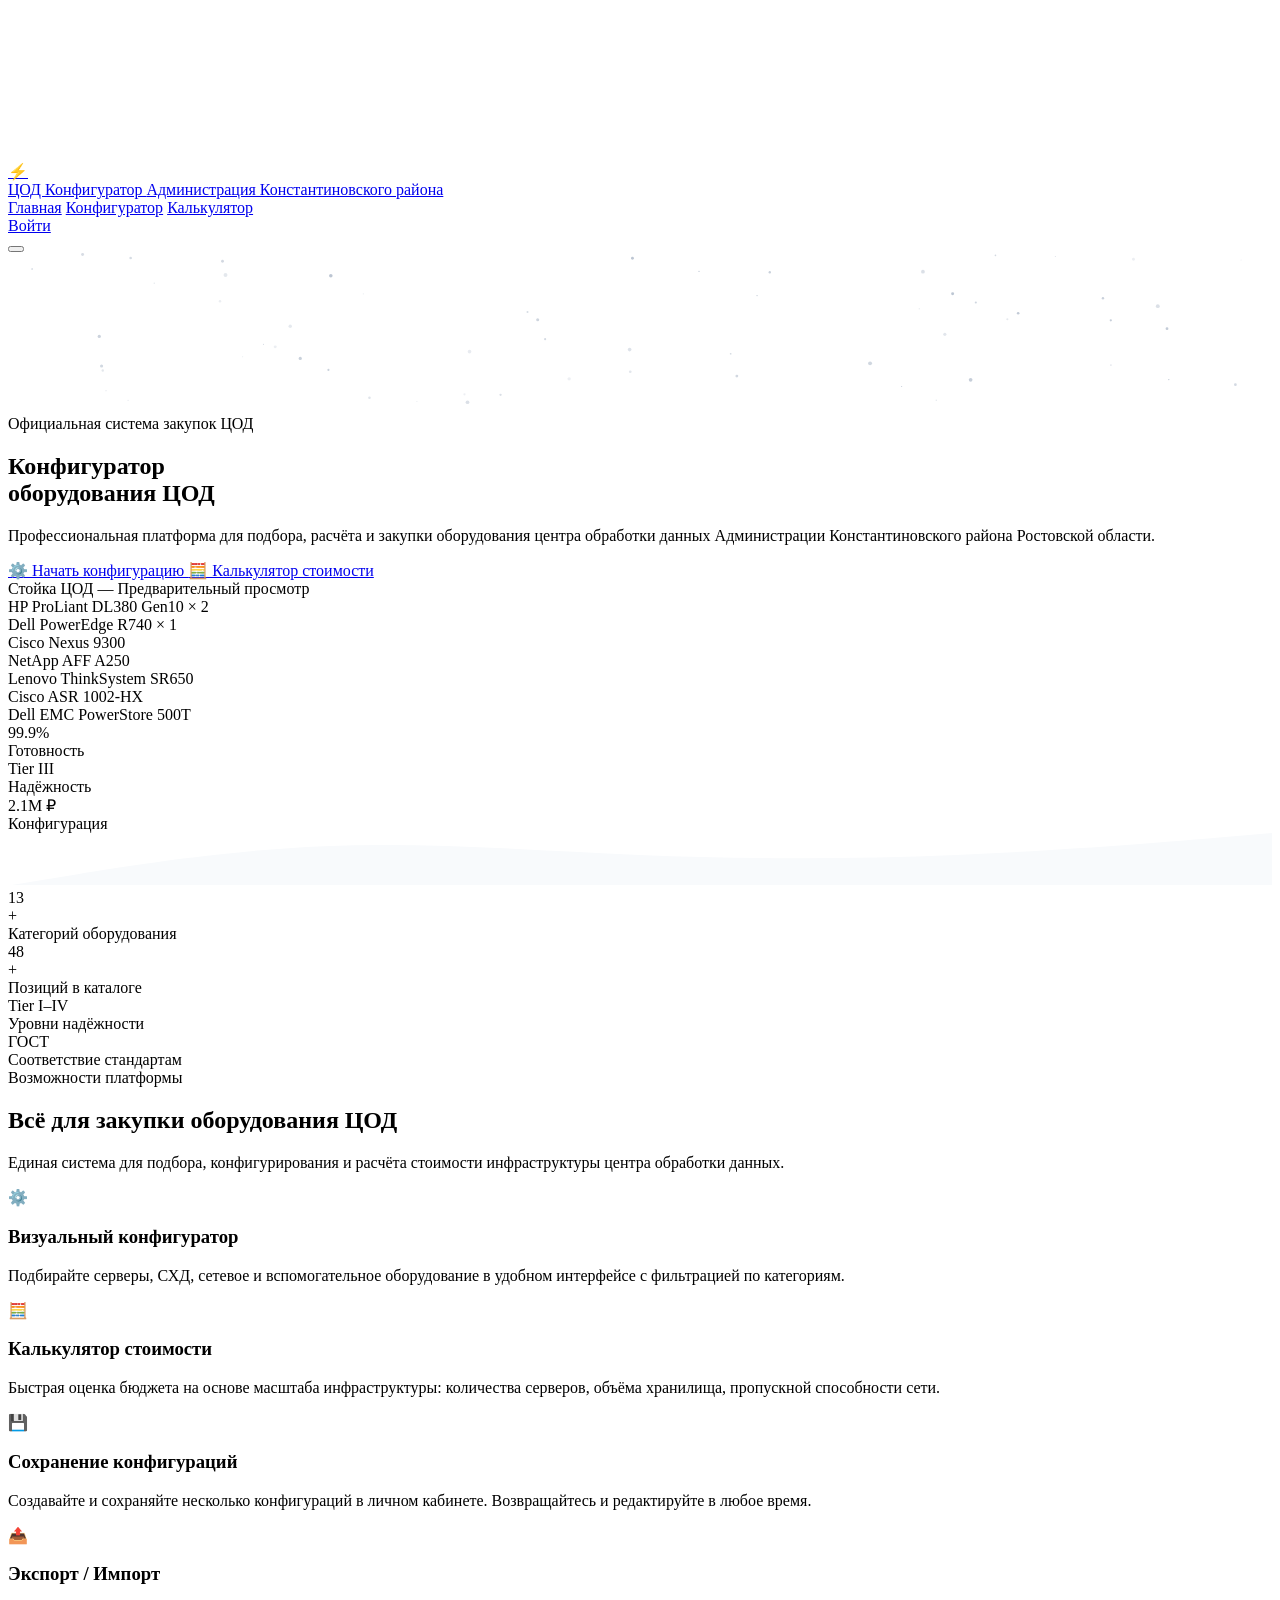
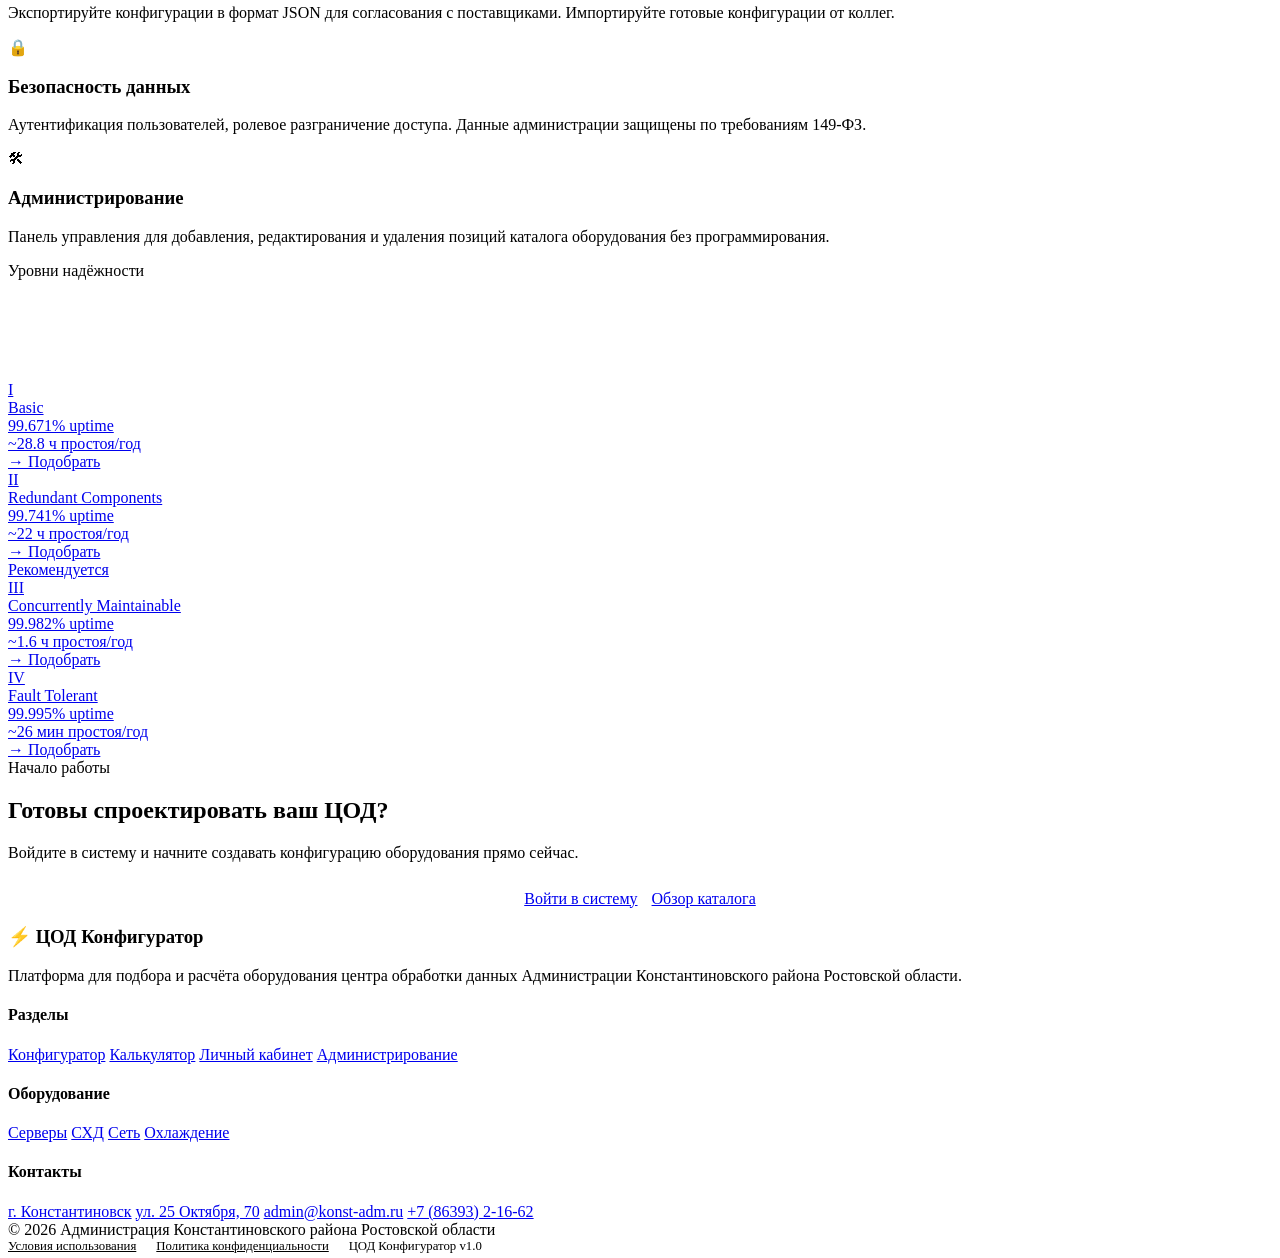
==== web/templates/index.html @ ee96164c "Add files via upload" ====
<!DOCTYPE html>
<html lang="ru">
<head>
<meta charset="UTF-8"><meta name="viewport" content="width=device-width, initial-scale=1">
<title>ЦОД Конфигуратор — Администрация Константиновского района</title>
<link rel="preconnect" href="https://fonts.googleapis.com">
<link href="https://fonts.googleapis.com/css2?family=Playfair+Display:wght@700&family=Raleway:wght@400;500;600;700&display=swap" rel="stylesheet">
<link rel="stylesheet" href="/static/css/main.css">
</head>
<body class="home">

<!-- Фоновая 3D-модель Земли -->
<canvas id="globeCanvas" class="globe-bg" aria-hidden="true"></canvas>

<!-- Navbar -->
<nav class="navbar">
  <a href="/" class="navbar-brand">
    <div class="logo-icon">⚡</div>
    <div>
      ЦОД Конфигуратор
      <span class="sub">Администрация Константиновского района</span>
    </div>
  </a>
  <div class="navbar-nav">
    <a href="/" class="active">Главная</a>
    <a href="/configurator">Конфигуратор</a>
    <a href="/calculator">Калькулятор</a>
    <a href="/cabinet" id="nav-cabinet" style="display:none">Кабинет</a>
    <a href="/admin" id="nav-admin" style="display:none">Администрирование</a>
  </div>
  <div class="navbar-actions">
    <a href="/login" class="btn btn-primary" id="nav-login">Войти</a>
  </div>
  <button class="nav-toggle" aria-label="Меню" onclick="toggleNav()">
    <span></span><span></span><span></span>
  </button>
</nav>

<main class="page">

  <!-- Hero -->
  <section class="hero hero-dark">
    <div class="hero-particles" id="heroParticles"></div>
    <div class="container">
      <div class="hero-inner">
        <div class="reveal-up">
          <div class="hero-badge">
            <span class="dot"></span>
            Официальная система закупок ЦОД
          </div>
          <h1 class="hero-title">Конфигуратор<br>оборудования <span class="gradient-text">ЦОД</span></h1>
          <p>Профессиональная платформа для подбора, расчёта и закупки оборудования центра обработки данных Администрации Константиновского района Ростовской области.</p>
          <div class="hero-actions">
            <a href="/configurator" class="btn btn-primary btn-lg btn-glow">
              ⚙️ Начать конфигурацию
            </a>
            <a href="/calculator" class="btn btn-outline-light btn-lg">
              🧮 Калькулятор стоимости
            </a>
          </div>
        </div>
        <div class="hero-visual reveal-up stagger-3">
          <div class="hero-datacenter">
            <div class="rack-label">Стойка ЦОД — Предварительный просмотр</div>
            <div class="dc-rack">
              <div class="dc-unit server"><span class="led led-blink"></span> HP ProLiant DL380 Gen10 × 2</div>
              <div class="dc-unit server"><span class="led led-blink stagger-1"></span> Dell PowerEdge R740 × 1</div>
              <div class="dc-unit network"><span class="led led-blink stagger-2"></span> Cisco Nexus 9300</div>
              <div class="dc-unit storage"><span class="led led-blink stagger-3"></span> NetApp AFF A250</div>
              <div class="dc-unit server"><span class="led led-blink stagger-1"></span> Lenovo ThinkSystem SR650</div>
              <div class="dc-unit network"><span class="led led-blink stagger-4"></span> Cisco ASR 1002-HX</div>
              <div class="dc-unit storage"><span class="led led-blink stagger-2"></span> Dell EMC PowerStore 500T</div>
            </div>
            <div class="dc-stats">
              <div class="dc-stat"><div class="val counter" data-target="99.9" data-suffix="%">0%</div><div class="label">Готовность</div></div>
              <div class="dc-stat"><div class="val">Tier III</div><div class="label">Надёжность</div></div>
              <div class="dc-stat"><div class="val">2.1M ₽</div><div class="label">Конфигурация</div></div>
            </div>
          </div>
        </div>
      </div>
    </div>
    <div class="hero-wave">
      <svg viewBox="0 0 1440 60" fill="none" xmlns="http://www.w3.org/2000/svg" preserveAspectRatio="none">
        <path d="M0 60L60 50C120 40 240 20 360 15C480 10 600 20 720 25C840 30 960 30 1080 25C1200 20 1320 10 1380 5L1440 0V60H0Z" fill="#F8FAFC"/>
      </svg>
    </div>
  </section>

  <!-- Stats -->
  <div class="stats-bar">
    <div class="container">
      <div class="stat-item reveal-up stagger-1"><div class="number counter-anim" data-target="13">0</div><div class="stat-plus">+</div><div class="label">Категорий оборудования</div></div>
      <div class="stat-item reveal-up stagger-2"><div class="number counter-anim" data-target="50">0</div><div class="stat-plus">+</div><div class="label">Позиций в каталоге</div></div>
      <div class="stat-item reveal-up stagger-3"><div class="number">Tier I–IV</div><div class="label">Уровни надёжности</div></div>
      <div class="stat-item reveal-up stagger-4"><div class="number">ГОСТ</div><div class="label">Соответствие стандартам</div></div>
    </div>
  </div>

  <!-- Features -->
  <section class="section">
    <div class="container">
      <div class="section-header reveal-up">
        <div class="section-tag">Возможности платформы</div>
        <h2>Всё для закупки оборудования ЦОД</h2>
        <p class="lead">Единая система для подбора, конфигурирования и расчёта стоимости инфраструктуры центра обработки данных.</p>
      </div>
      <div class="features-grid">
        <div class="feature-card reveal-up stagger-1">
          <div class="feature-icon">⚙️</div>
          <h3>Визуальный конфигуратор</h3>
          <p>Подбирайте серверы, СХД, сетевое и вспомогательное оборудование в удобном интерфейсе с фильтрацией по категориям.</p>
          <div class="card-shine"></div>
        </div>
        <div class="feature-card reveal-up stagger-2">
          <div class="feature-icon">🧮</div>
          <h3>Калькулятор стоимости</h3>
          <p>Быстрая оценка бюджета на основе масштаба инфраструктуры: количества серверов, объёма хранилища, пропускной способности сети.</p>
          <div class="card-shine"></div>
        </div>
        <div class="feature-card reveal-up stagger-3">
          <div class="feature-icon">💾</div>
          <h3>Сохранение конфигураций</h3>
          <p>Создавайте и сохраняйте несколько конфигураций в личном кабинете. Возвращайтесь и редактируйте в любое время.</p>
          <div class="card-shine"></div>
        </div>
        <div class="feature-card reveal-up stagger-1">
          <div class="feature-icon">📤</div>
          <h3>Экспорт / Импорт</h3>
          <p>Экспортируйте конфигурации в формат JSON для согласования с поставщиками. Импортируйте готовые конфигурации от коллег.</p>
          <div class="card-shine"></div>
        </div>
        <div class="feature-card reveal-up stagger-2">
          <div class="feature-icon">🔒</div>
          <h3>Безопасность данных</h3>
          <p>Аутентификация пользователей, ролевое разграничение доступа. Данные администрации защищены по требованиям 149-ФЗ.</p>
          <div class="card-shine"></div>
        </div>
        <div class="feature-card reveal-up stagger-3">
          <div class="feature-icon">🛠</div>
          <h3>Администрирование</h3>
          <p>Панель управления для добавления, редактирования и удаления позиций каталога оборудования без программирования.</p>
          <div class="card-shine"></div>
        </div>
      </div>
    </div>
  </section>

  <!-- Tiers section — dark -->
  <section class="section section-dark">
    <div class="container">
      <div class="section-header reveal-up">
        <div class="section-tag section-tag-light">Уровни надёжности</div>
        <h2 style="color:white;">Стандарт TIA-942 — Tier I–IV</h2>
        <p class="lead" style="color:rgba(255,255,255,0.65);">Система поддерживает проектирование ЦОД на каждом из четырёх уровней надёжности согласно международному стандарту.</p>
      </div>
      <div class="tier-cards">
        <a href="/configurator?tier=1" class="tier-card reveal-up stagger-1">
          <div class="tier-glow tier-glow-1"></div>
          <div class="tier-num">I</div>
          <div class="tier-name">Basic</div>
          <div class="tier-uptime">99.671% uptime</div>
          <div class="tier-downtime">~28.8 ч простоя/год</div>
          <div class="tier-arrow">→ Подобрать</div>
        </a>
        <a href="/configurator?tier=2" class="tier-card reveal-up stagger-2">
          <div class="tier-glow tier-glow-2"></div>
          <div class="tier-num">II</div>
          <div class="tier-name">Redundant Components</div>
          <div class="tier-uptime">99.741% uptime</div>
          <div class="tier-downtime">~22 ч простоя/год</div>
          <div class="tier-arrow">→ Подобрать</div>
        </a>
        <a href="/configurator?tier=3" class="tier-card tier-card-active reveal-up stagger-3">
          <div class="tier-glow tier-glow-3"></div>
          <div class="tier-badge-recommended">Рекомендуется</div>
          <div class="tier-num">III</div>
          <div class="tier-name">Concurrently Maintainable</div>
          <div class="tier-uptime">99.982% uptime</div>
          <div class="tier-downtime">~1.6 ч простоя/год</div>
          <div class="tier-arrow">→ Подобрать</div>
        </a>
        <a href="/configurator?tier=4" class="tier-card reveal-up stagger-4">
          <div class="tier-glow tier-glow-4"></div>
          <div class="tier-num">IV</div>
          <div class="tier-name">Fault Tolerant</div>
          <div class="tier-uptime">99.995% uptime</div>
          <div class="tier-downtime">~26 мин простоя/год</div>
          <div class="tier-arrow">→ Подобрать</div>
        </a>
      </div>
    </div>
  </section>

  <!-- CTA -->
  <section class="section">
    <div class="container text-center">
      <div class="cta-box reveal-up">
        <div class="section-tag">Начало работы</div>
        <h2>Готовы спроектировать ваш ЦОД?</h2>
        <p class="lead" style="margin-bottom:28px;">Войдите в систему и начните создавать конфигурацию оборудования прямо сейчас.</p>
        <div style="display:flex;gap:14px;justify-content:center;flex-wrap:wrap;">
          <a href="/login" class="btn btn-primary btn-lg btn-glow">Войти в систему</a>
          <a href="/configurator" class="btn btn-outline btn-lg">Обзор каталога</a>
        </div>
      </div>
    </div>
  </section>

</main>

<!-- Footer -->
<footer class="footer">
  <div class="container">
    <div class="footer-grid">
      <div class="footer-brand">
        <h3>⚡ ЦОД Конфигуратор</h3>
        <p>Платформа для подбора и расчёта оборудования центра обработки данных Администрации Константиновского района Ростовской области.</p>
      </div>
      <div class="footer-col">
        <h4>Разделы</h4>
        <a href="/configurator">Конфигуратор</a>
        <a href="/calculator">Калькулятор</a>
        <a href="/cabinet">Личный кабинет</a>
        <a href="/admin">Администрирование</a>
      </div>
      <div class="footer-col">
        <h4>Оборудование</h4>
        <a href="/configurator?cat=server">Серверы</a>
        <a href="/configurator?cat=storage">СХД</a>
        <a href="/configurator?cat=network">Сеть</a>
        <a href="/configurator?cat=cooling">Охлаждение</a>
      </div>
      <div class="footer-col">
        <h4>Контакты</h4>
        <a href="#">г. Константиновск</a>
        <a href="#">ул. 25 Октября, 70</a>
        <a href="#">admin@konst-adm.ru</a>
        <a href="#">+7 (86393) 2-16-62</a>
      </div>
    </div>
    <div class="footer-bottom">
      <span>© 2026 Администрация Константиновского района Ростовской области</span>
      <span style="display:flex;gap:20px;align-items:center;flex-wrap:wrap;">
        <a href="/terms" style="color:var(--text-muted);font-size:0.8rem;transition:color 0.2s;" onmouseover="this.style.color='#2563EB'" onmouseout="this.style.color=''">Условия использования</a>
        <a href="/privacy" style="color:var(--text-muted);font-size:0.8rem;transition:color 0.2s;" onmouseover="this.style.color='#2563EB'" onmouseout="this.style.color=''">Политика конфиденциальности</a>
        <span style="font-size:0.8rem;">ЦОД Конфигуратор v1.0</span>
      </span>
    </div>
  </div>
</footer>

<script src="/static/js/vendor/three.min.js"></script>
<script src="/static/js/globe.js"></script>
<script src="/static/js/common.js"></script>
<script>
(async () => {
  const user = await loadCurrentUser();
  updateNavAuth(user);
})();

// ── Scroll reveal ──────────────────────────────────────────────
const revealEls = document.querySelectorAll('.reveal-up');
const revealObs = new IntersectionObserver((entries) => {
  entries.forEach(e => {
    if (e.isIntersecting) {
      e.target.classList.add('revealed');
      revealObs.unobserve(e.target);
    }
  });
}, { threshold: 0.12 });
revealEls.forEach(el => revealObs.observe(el));

// ── Animated counters ──────────────────────────────────────────
function animateCounter(el) {
  const target = parseFloat(el.dataset.target);
  const suffix = el.dataset.suffix || '';
  const dur = 1600;
  const start = performance.now();
  const isFloat = String(target).includes('.');
  const update = (now) => {
    const p = Math.min((now - start) / dur, 1);
    const ease = 1 - Math.pow(1 - p, 3);
    const val = target * ease;
    el.textContent = (isFloat ? val.toFixed(1) : Math.floor(val)) + suffix;
    if (p < 1) requestAnimationFrame(update);
  };
  requestAnimationFrame(update);
}

const counterObs = new IntersectionObserver((entries) => {
  entries.forEach(e => {
    if (e.isIntersecting) {
      animateCounter(e.target);
      counterObs.unobserve(e.target);
    }
  });
}, { threshold: 0.5 });

document.querySelectorAll('.counter-anim, .counter').forEach(el => counterObs.observe(el));

// ── Hero particles ─────────────────────────────────────────────
(function () {
  const canvas = document.createElement('canvas');
  const container = document.getElementById('heroParticles');
  if (!container) return;
  container.appendChild(canvas);
  const ctx = canvas.getContext('2d');
  let W, H, particles = [];

  function resize() {
    W = canvas.width = container.offsetWidth;
    H = canvas.height = container.offsetHeight;
  }

  function mkParticle() {
    return {
      x: Math.random() * W,
      y: Math.random() * H,
      r: Math.random() * 1.5 + 0.5,
      vx: (Math.random() - 0.5) * 0.4,
      vy: (Math.random() - 0.5) * 0.4,
      a: Math.random() * 0.5 + 0.15
    };
  }

  function init() {
    resize();
    particles = Array.from({ length: 60 }, mkParticle);
  }

  function draw() {
    ctx.clearRect(0, 0, W, H);
    particles.forEach(p => {
      p.x += p.vx; p.y += p.vy;
      if (p.x < 0) p.x = W; if (p.x > W) p.x = 0;
      if (p.y < 0) p.y = H; if (p.y > H) p.y = 0;
      ctx.beginPath();
      ctx.arc(p.x, p.y, p.r, 0, Math.PI * 2);
      ctx.fillStyle = `rgba(148,163,184,${p.a})`;
      ctx.fill();
    });
    requestAnimationFrame(draw);
  }

  window.addEventListener('resize', resize);
  init();
  draw();
})();

// ── Card shine on hover ────────────────────────────────────────
document.querySelectorAll('.feature-card').forEach(card => {
  card.addEventListener('mousemove', e => {
    const rect = card.getBoundingClientRect();
    const x = e.clientX - rect.left;
    const y = e.clientY - rect.top;
    const shine = card.querySelector('.card-shine');
    if (shine) {
      shine.style.background = `radial-gradient(200px circle at ${x}px ${y}px, rgba(59,130,246,0.08), transparent 70%)`;
    }
  });
  card.addEventListener('mouseleave', e => {
    const shine = card.querySelector('.card-shine');
    if (shine) shine.style.background = 'none';
  });
});
</script>
</body>
</html>
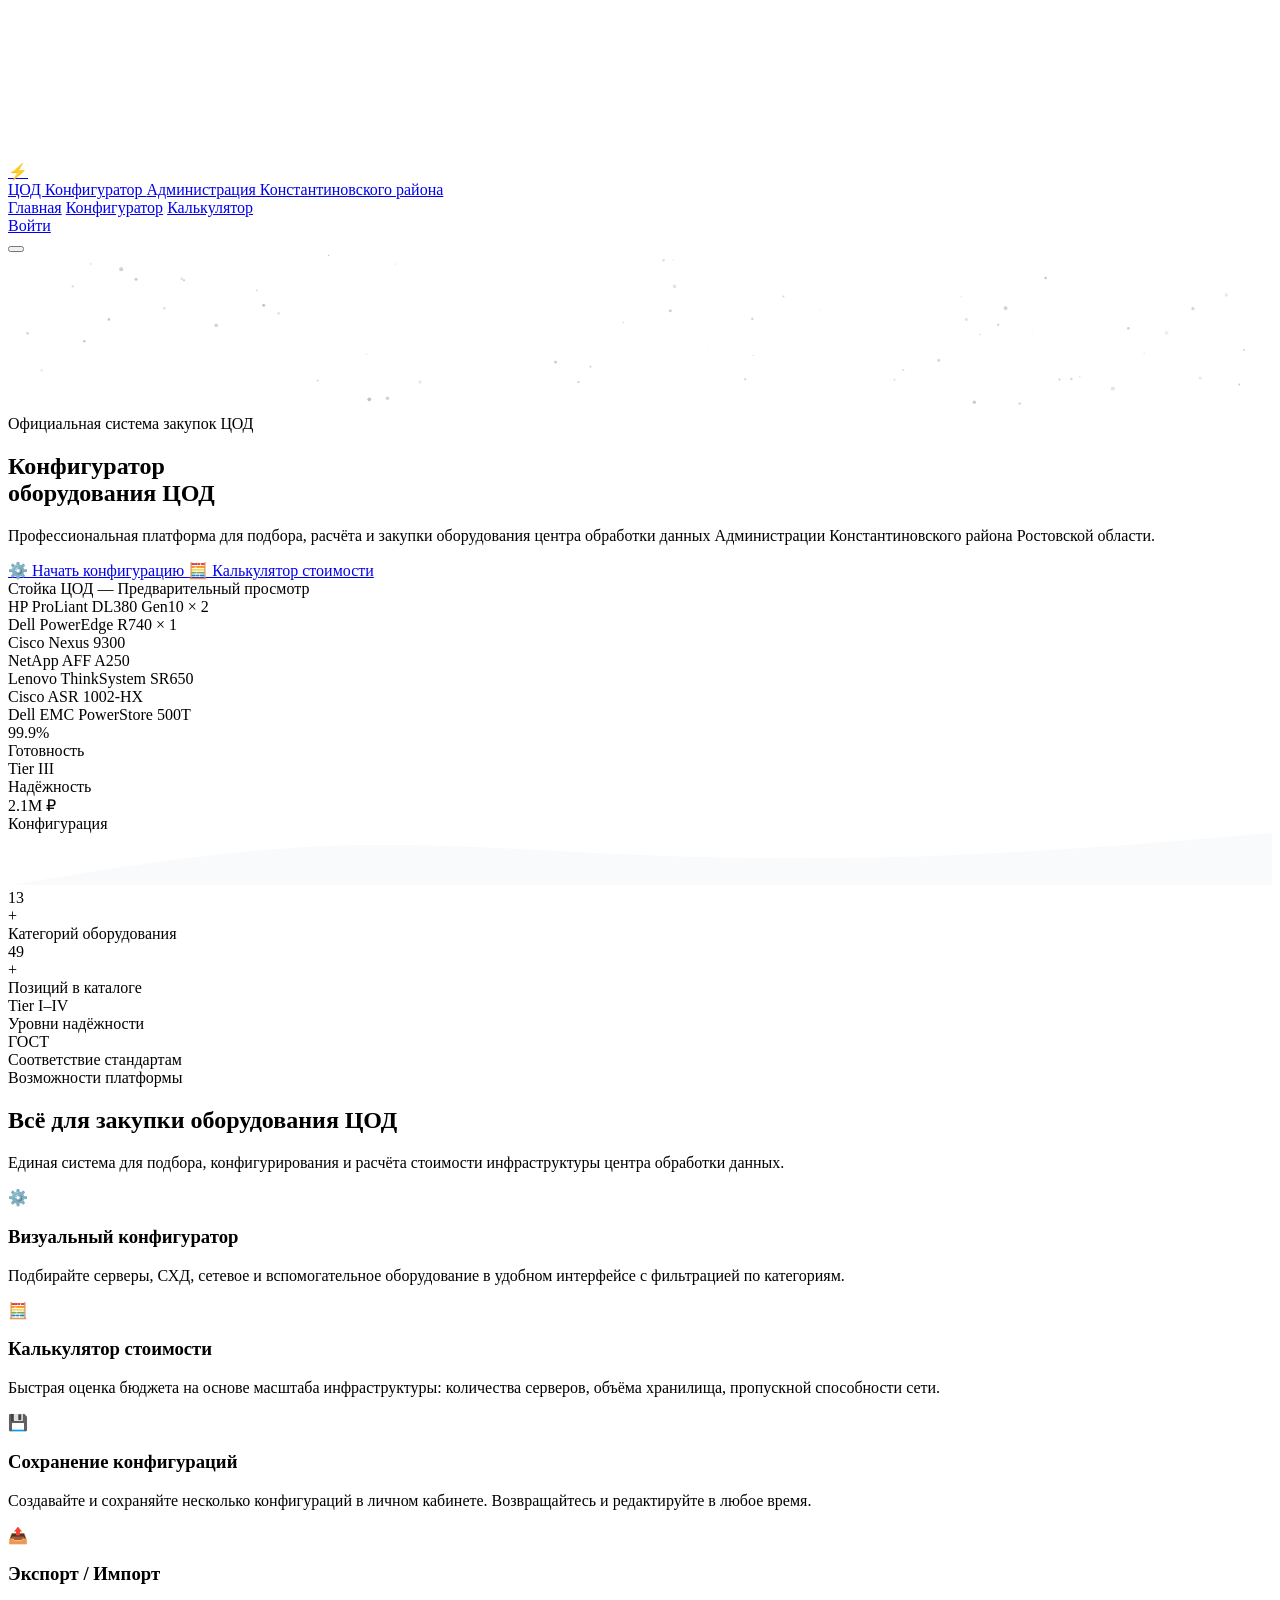
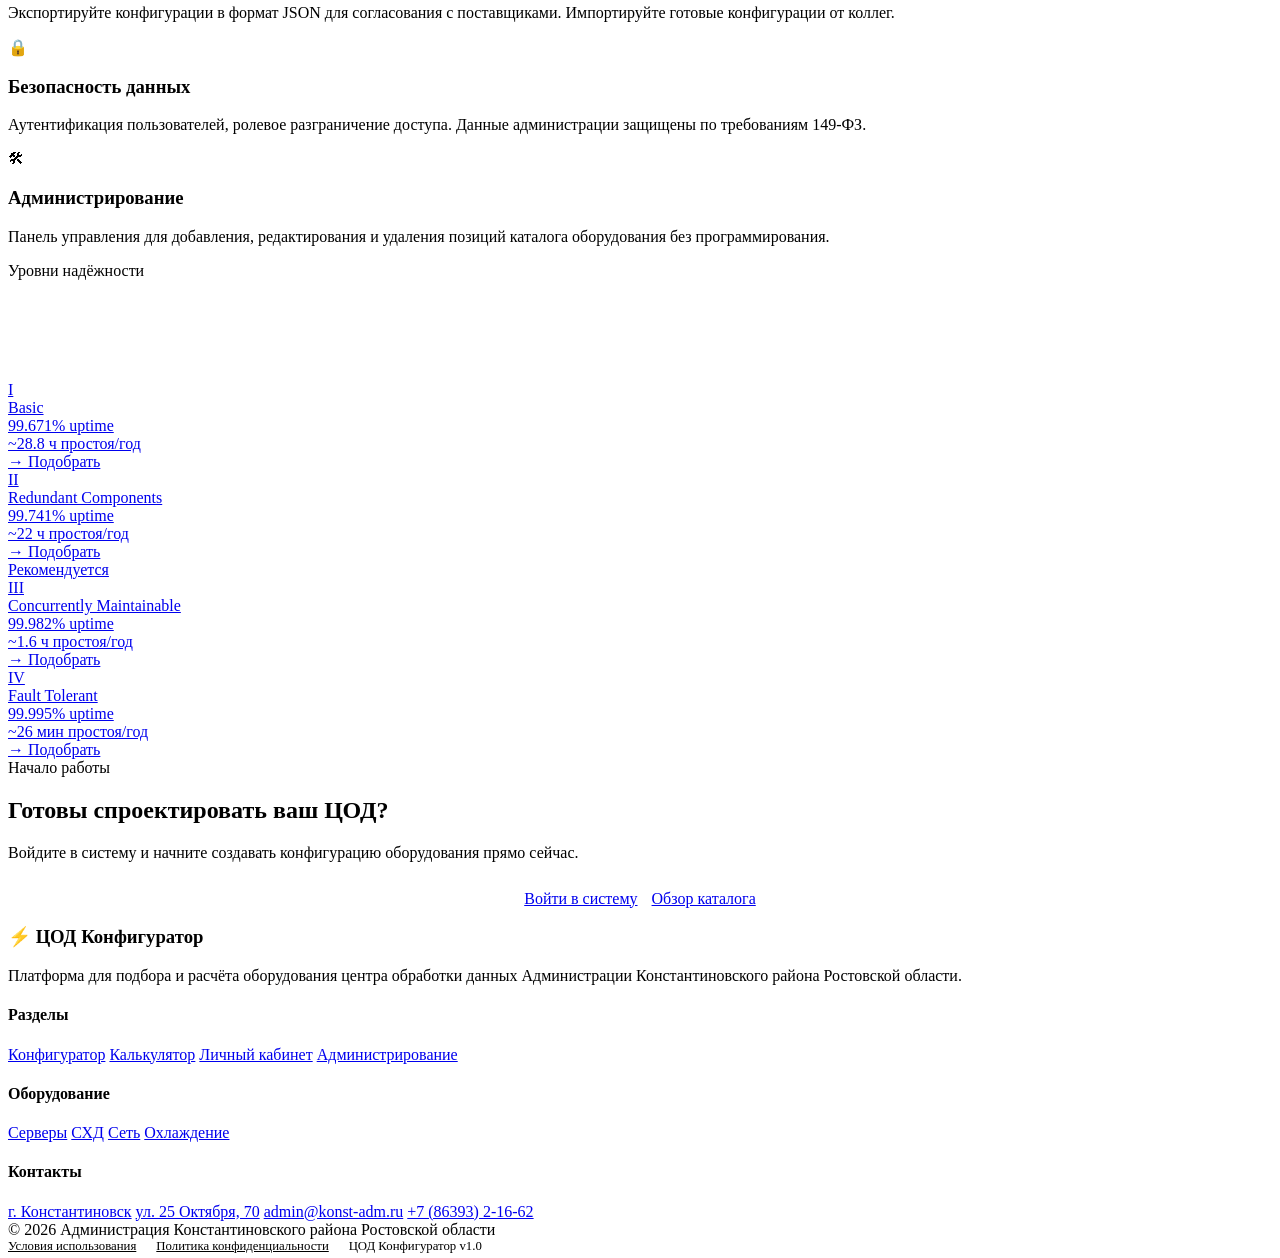
==== commit 478a0ed2: "feat: add interactive effects and responsive adjustments Co-authored-by: m3todick <129157954+m3todic" ====
--- a/web/templates/index.html
+++ b/web/templates/index.html
@@ -253,6 +253,7 @@
 <script src="/static/js/vendor/three.min.js"></script>
 <script src="/static/js/globe.js"></script>
 <script src="/static/js/common.js"></script>
+<script src="/static/js/effects.js"></script>
 <script>
 (async () => {
   const user = await loadCurrentUser();
